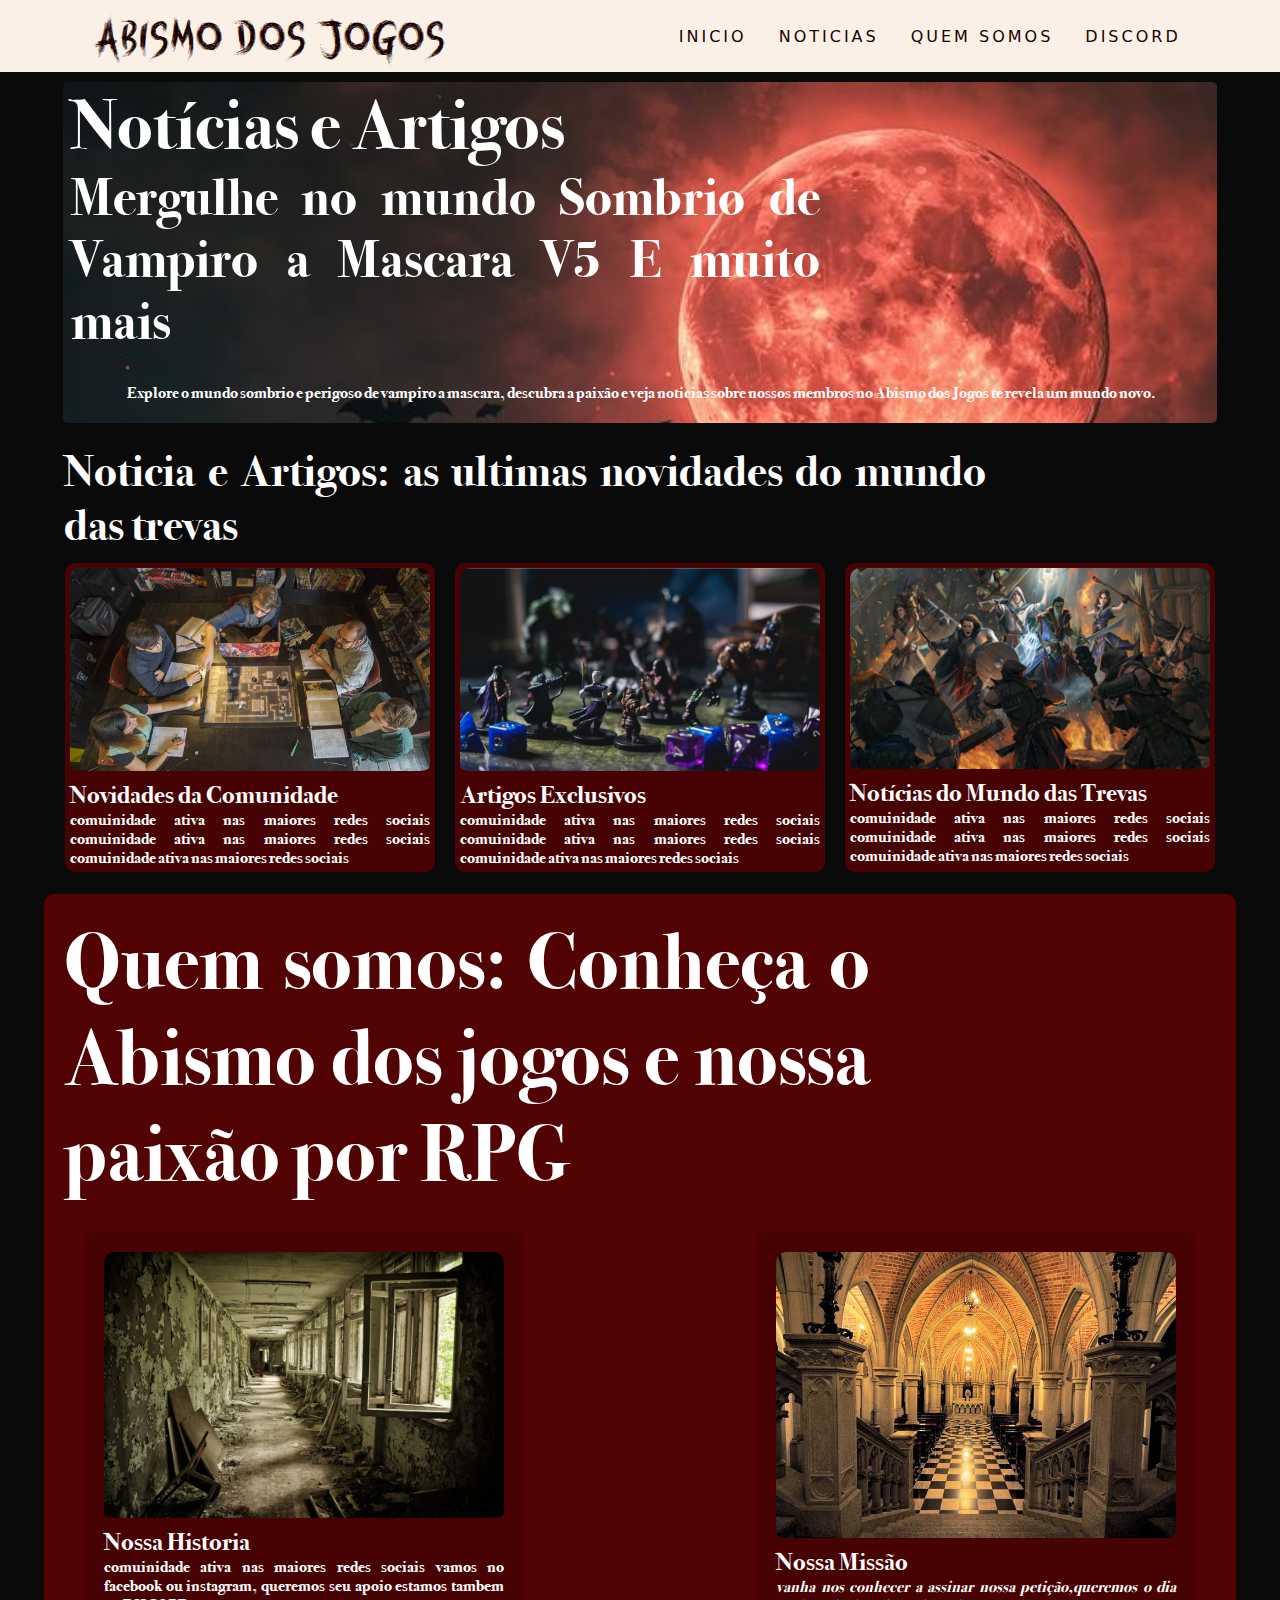
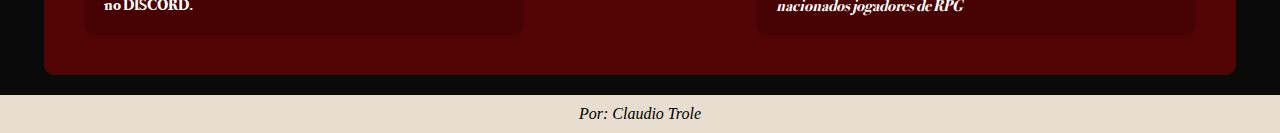
==== index.html @ c4156266 "Update index.html" ====
<!DOCTYPE html>
<html lang="tp-br">
<head>
    <meta charset="UTF-8">
    <meta name="viewport" content="width=device-width, initial-scale=1.0">
    <title>Abismo dos jogos</title>
    <link rel="stylesheet" href="css.css">
</head>
<body>
    <header>
        <nav>
            <a class="logo" id="abismo" href="">Abismo dos Jogos</a>
                
            <div class="mobile-menu"  >
                <div class="line1"></div>
                <div class="line2"></div>
                <div class="line3"></div>
            </div>

            <ul class="nav-list">
                <li>
                    <a href="index.html">INICIO</a>
                </li>
                <li>
                    <a href="https://br.pinterest.com/pin/109916047149029076/">NOTICIAS</a>
                </li>
                <li>
                    <a href="https://www.instagram.com/abismodosjogos?igsh=MWhkdmRxeGpqNG8xMw%3D%3D">QUEM SOMOS</a>
                </li>
                <li>
                    <a href="https://discord.gg/J49enPf3">DISCORD</a>
                </li>
            </ul>
        </nav>
    </header>
    <!--------------------------Fim da navegação--------------------------------------------->


    <section class="section" id="principal">
        <div class="title1">
        <h1 >Notícias e Artigos</h1>
        <h2 >Mergulhe no mundo Sombrio de Vampiro a Mascara V5 E muito mais</h2>
    </div>
        <div class="container1" id="resumo">
            <p>Explore o mundo sombrio e perigoso de vampiro a mascara, descubra a paixão e veja noticias sobre nossos membros
                no Abismo dos Jogos te revela um mundo novo.</p>
        </div>
    </section>

<!--------------------------inicio da section2--------------------------------------------->

    <section class="section">
        <div class="title2">
            <h2>Noticia e Artigos: as ultimas novidades do mundo das trevas
            </h2>
          </div>
        <div class="container">
            <div class="box">
                <img src="imagens/rpgcomuna.jpg" alt="">
                
                <h4>Novidades da Comunidade</h4>
                    <p>
                        comuinidade ativa nas maiores redes sociais
                        comuinidade ativa nas maiores redes sociais
                        comuinidade ativa nas maiores redes sociais
                    </p>
            </div>
            <div class="box">
                <img src="imagens/artigos.jpg" alt="">
                <h4>Artigos Exclusivos</h4>
                <p>
                    comuinidade ativa nas maiores redes sociais
                    comuinidade ativa nas maiores redes sociais
                    comuinidade ativa nas maiores redes sociais
                </p>
            </div>
            <div class="box">
                <img src="imagens/noticia.jpg" alt="">
                <h4>Notícias do Mundo das Trevas</h4>
                <p> 
                    comuinidade ativa nas maiores redes sociais
                    comuinidade ativa nas maiores redes sociais
                    comuinidade ativa nas maiores redes sociais
                </p>
            </div>
        </div>
    </section>
<!--------------------------inicio da section3--------------------------------------------->
<section class="section1">
    <div class="title">
    <h1 >Quem somos: Conheça o Abismo dos jogos  e nossa paixão por RPG
    </h1>
</div>
    
    <div class="container2">
        
        <div class="box1">
            <img src="imagens/chernobyl-1024x683.jpg" alt="">
            <h4>Nossa Historia</h4>
            <p> 
                comuinidade ativa nas maiores redes sociais
                vamos no facebook ou instagram, queremos seu apoio
                estamos tambem no DISCORD.
            </p>
        </div>
        <div class="box1">
            <img src="imagens/igreja.jpg" alt="">
            <h4>Nossa Missão</h4>
            <p> <i>
                vanha nos conhecer a assinar nossa petição,queremos o dia nacionados jogadores de RPG
            </i></p>
        </div>
    </div>
</section>
<footer style="text-align: center; padding: 10px; margin-top: 20px; background: rgba(255, 245, 230, 0.9); color: black;">
    <i>Por: Claudio Trole</i>
</footer>



<main></main>

<script src="navba.js" ></script>
</body>
</html>
---- css.css ----
* {
    padding: 0;
    margin: 0;
}
body {
    background-color: #0a0a0a;
}

@font-face {
    font-family:'terror' ;
    src: url('terror/Nightcore\ Demo.ttf') format('opentype');
    font-weight: normal;
    font-style: normal;
}
#abismo {
    font-family: 'terror';
    font-size: 40px;
}

a {
    color: #1a0000;
    text-decoration: none;
    transition: 0.3s;
}

a:hover {
    opacity: 0.7;
}

.logo {
    font-size: 24px;
    text-transform: uppercase;
    letter-spacing: 4px;
}

nav {

display: flex;
justify-content: space-around;
align-items: center;
font-family: system-ui, -apple-system, 
Helvetica, sans-serif;
background: linen;
height: 8vh;

}

main {
    background-color: #23232e;
    /*background: url('imagens/fundo3.jpg') no-repeat center center;
    background-size: cover;
    height: 92vh;*/
    
}

.nav-list {
    list-style: none;
    display: flex;
}
.nav-list li {
    letter-spacing: 3px;
    margin-left: 32px;
}
.mobile-menu {
    display: none;
    cursor: pointer;
}

.mobile-menu div {
    width: 32px;
    height: 2px;
    background: #160000;
    margin: 8px;
    transition: 0.3s;
}


@media (max-width: 999px) {

    body {
        overflow-x: hidden;
    }
    .nav-list {
        position: absolute;
        top: 8vh;
        right: 0;
        width: 50vw;
        height: 92vh;
        background: linen;
        flex-direction: column;
        align-items: center;
        justify-content: space-around;
        transform: translateX(100%);
        transition: transform 0.3s ease-in;
    }
    .nav-list li {
        margin-left: 0;
        opacity: 1;
    }
    .mobile-menu {
        display: block;
    }

    .nav-list.active {
        transform: translateX(0);
    }

    .mobile-menu.active .line1 {
        transform:rotate(-45deg) translate(-8px, 8px);
    }

    .mobile-menu.active .line2 {
        opacity: 0;
    }
    .mobile-menu.active .line3 {
        transform:rotate(+45deg) translate(-5px, -7px);
    }



    @keyframes navlinkFade {
        from{
            opacity: 0;
            transform: translateX(50px);
        } to{
            opacity: 1;
            transform: translateX(0);
        }
    }



}


/*********Outro Css**************/


@font-face {
    font-family: 'dragon';
    src: url('dragon/DRAGON\ HUNTER.otf') format('opentype');
    font-weight: normal;
    font-style: normal;
}


@font-face {
    font-family:'terror' ;
    src: url('terror/Nightcore\ Demo.ttf') format('opentype');
    font-weight: normal;
    font-style: normal;
}

@font-face {
    font-family: 'titulo';
    src: url('terror/fontes/titulo.ttf')format('opentype');
    font-weight: normal;
    font-style: normal;
}

#ABISS {
    font-family: 'dragon';
    color: rgb(53, 1, 1);
    
}





#drop:hover .menu {
    display: block;
}




img {
    width: 100%;
    border-radius: 10px;
    padding-bottom: 5px;
}
/*

header {
    text-align: center;
    padding: 20px;
    background-color: rgba(255, 245, 230, 0.9);
    border-radius: 5px;
    margin-bottom: 20px;

    .menusmarth {
        display: none;
    }
}



nav ul {
    list-style: none;
    padding: 0;
}
nav ul li {
    display: inline;
    margin: 0 10px;
}
a {
    color: rgb(71, 3, 3);
    text-decoration: none;
    font-size: 18px;
    padding: 5px 10px;
}
a:hover {
    color: linen;
    background: rgb(71, 3, 3);
    transition: 0.3s;
}*/

.section {
    
    width: 90%;
    max-width: 1200px;
    margin: 20px auto;
    padding: 1px;
    /*background-color: rgba(90, 2, 2, 0.9);*/
    border-radius: 10px;
    text-align: center;
}


.section1 {
   
    width: 90%;
    max-width: 1200px;
    margin: 20px auto;
    padding: 20px;
    background-color: rgba(90, 2, 2, 0.9);
    border-radius: 10px;
    text-align: center;
}

#resumo {
    font-size: 15px;
    text-align: justify;
   
    margin-left: 1px;
    color: rgb(255, 255, 255);
}

#principal{
    margin: 10px auto;
   /*border: 1px solid red;*/

    background-image: url('imagens/lua.jpg');
    background-repeat: no-repeat;
    background-size: cover;
    border-radius: 5px;
   /* border: 1px solid blue;
    background-color: rgb(0, 4, 26);*/
}





.container1 {
    
    display: flex;
    flex-wrap: wrap;
    justify-content: space-around;
    gap: 20px;
    padding: 20px;
}




.container {
   
    display: flex;
    flex-wrap: wrap;
    justify-content: space-around;
    gap: 20px;
    padding: 1px;
}

.container2 {
    
    display: flex;
    flex-wrap: wrap;
    justify-content: space-between;
    gap: 20px;
    padding: 20px;
    
}





.box {
    
    flex: 1;
    min-width: 280px;
    max-width: 400px;
    padding: 5px;
    background-color: rgb(71, 3, 3);
    border-radius: 10px;
    font-family: 'titulo';
    text-align: justify;
}

p {
    font-family: 'titulo';
    font-size: 16px;
    text-align: justify;
    color: #fff;
}

.box1 {
    
    flex: 1;
    min-width: 280px;
    max-width: 400px;
    padding: 20px;
    background-color: rgb(71, 3, 3);
    border-radius: 10px;
    font-family: 'titulo';
    text-align: justify;
   
}



.title1  {
    margin-left: 7px;
    font-size: 35px;
    margin-bottom: 10px;
    text-align: justify;
    font-family: 'titulo';
    width: 65%;
    color: #fff;
    
}
.title2  {
    
    font-size: 30px;
    margin-bottom: 10px;
    text-align: justify;
    font-family: 'titulo';
    width: 80%;
    color: #fff;
}
.title {
    
    font-size: 40px;
    margin-bottom: 10px;
    text-align: justify;
    font-family: 'titulo';
    width: 70%;
    color: #fff;
}
h4 {
    color: #fff;
    font-size: 25px;
}

@media (max-width: 768px) {
    .container {
        flex-direction: column;
        align-items: center;
        width: 100%;
    }

.title1  {
    flex-direction: column;
    align-items: center;
    width: 100%;
    text-align: center;
}
.title2  
    
    {
        flex-direction: column;
        align-items: center;
        width: 100%;
        text-align: center;
    }
    

.title {
        flex-direction: column;
        align-items: center;
        width: 100%;
        text-align: center;
    }

    .section {
        flex-direction: column;
        align-items: center;
        width: 100%;
    }

    .box {
    
        flex: 1;
        min-width: 280px;
        max-width: 400px;
        padding: 5px;
        background-color: rgb(71, 3, 3);
        border-radius: 10px;
        font-family: 'titulo';
        text-align: justify;
        width: 100%;
    }




    

}
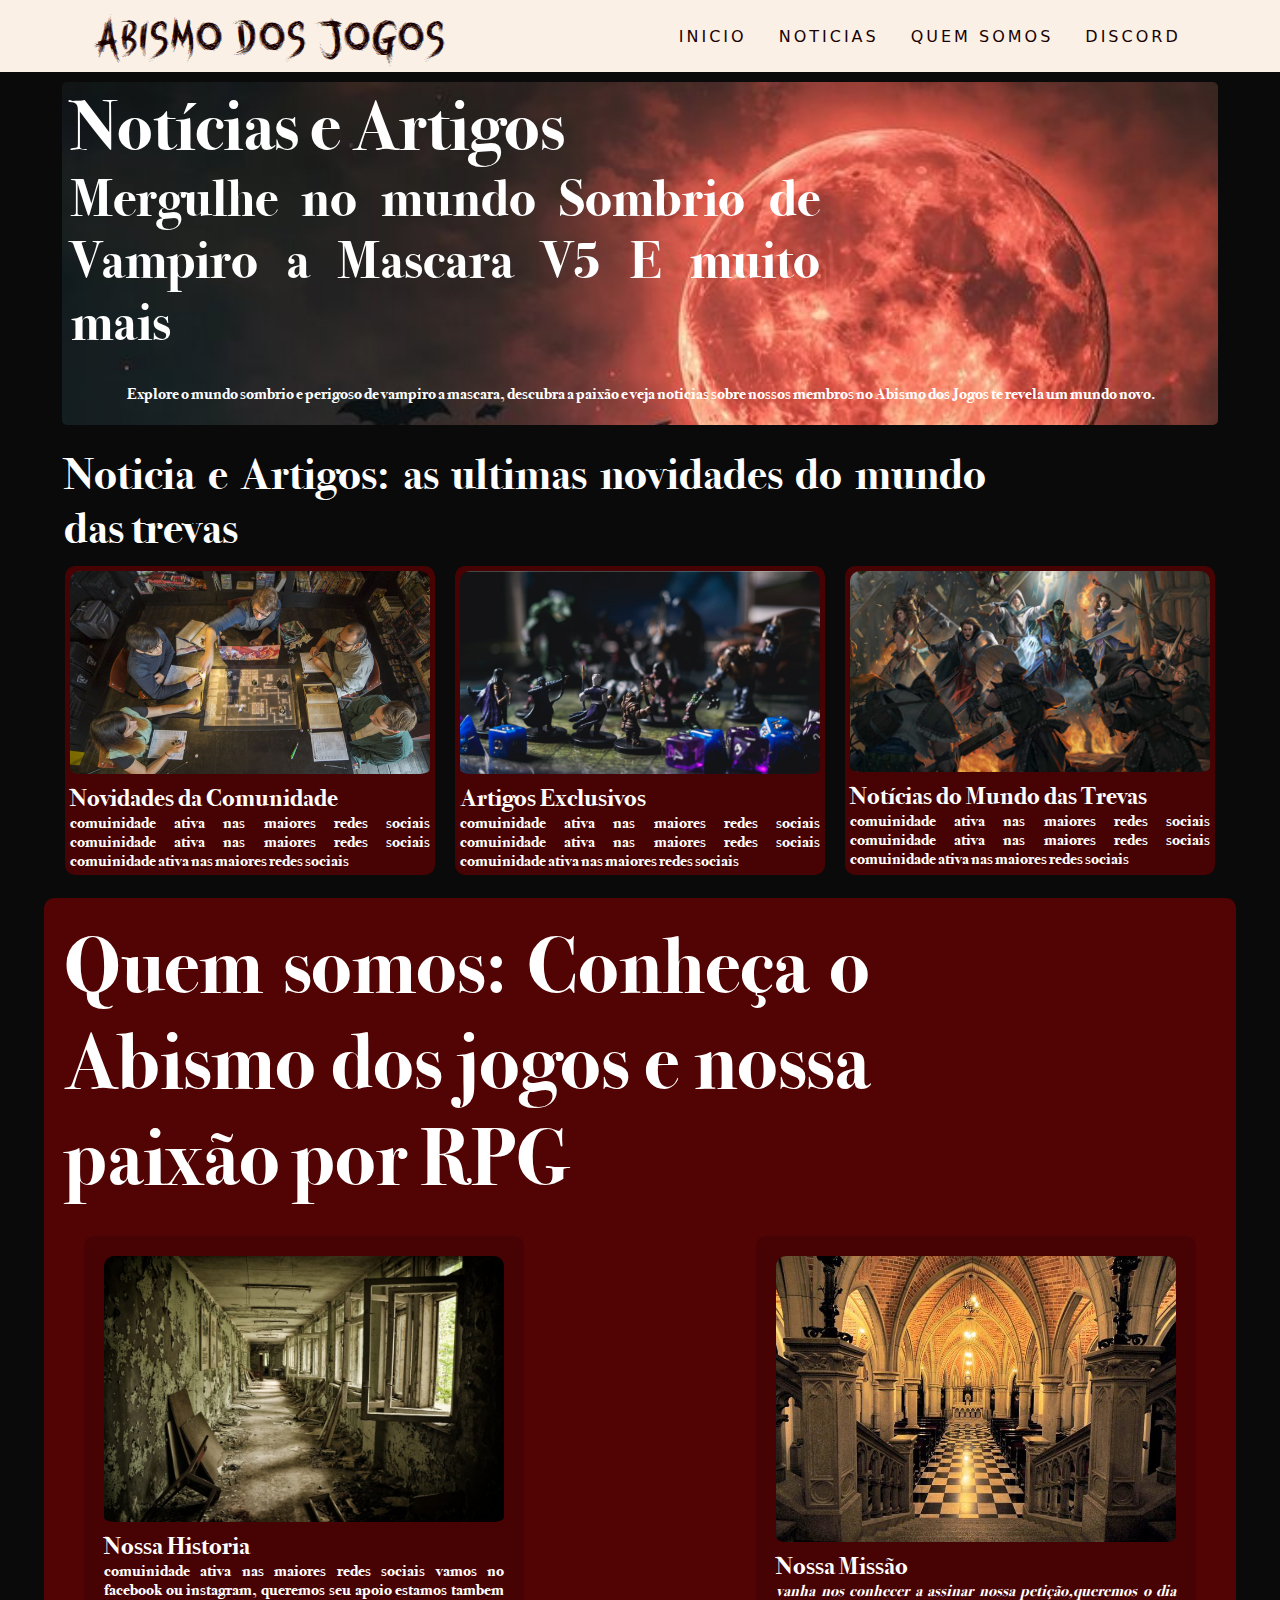
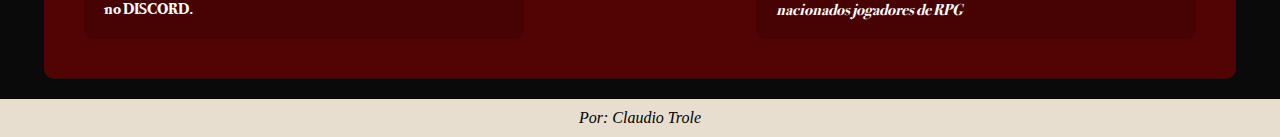
==== commit 2e9933bd: "Update index.html" ====
--- a/index.html
+++ b/index.html
@@ -19,16 +19,16 @@
 
             <ul class="nav-list">
                 <li>
-                    <a href="index.html">INICIO</a>
+                    <a href="index.html" >INICIO</a>
                 </li>
                 <li>
-                    <a href="https://br.pinterest.com/pin/109916047149029076/">NOTICIAS</a>
+                    <a href="https://br.pinterest.com/pin/109916047149029076/"  target="_blank">NOTICIAS</a>
                 </li>
                 <li>
-                    <a href="https://www.instagram.com/abismodosjogos?igsh=MWhkdmRxeGpqNG8xMw%3D%3D">QUEM SOMOS</a>
+                    <a href="https://www.instagram.com/abismodosjogos?igsh=MWhkdmRxeGpqNG8xMw%3D%3D"  target="_blank">QUEM SOMOS</a>
                 </li>
                 <li>
-                    <a href="https://discord.gg/J49enPf3">DISCORD</a>
+                    <a href="https://discord.gg/J49enPf3"  target="_blank">DISCORD</a>
                 </li>
             </ul>
         </nav>
--- a/css.css
+++ b/css.css
@@ -1,9 +1,11 @@
 * {
     padding: 0;
     margin: 0;
+   
 }
 body {
     background-color: #0a0a0a;
+   
 }
 
 @font-face {
@@ -73,10 +75,14 @@
     margin: 8px;
     transition: 0.3s;
 }
-
-
-@media (max-width: 999px) {
-
+/*************************************Midia ajuda**********************************/
+
+@media (max-width: 780px) {
+
+   ul li a .nav-list{
+        overflow-x: hidden;
+        
+    }
     body {
         overflow-x: hidden;
     }
@@ -92,17 +98,21 @@
         justify-content: space-around;
         transform: translateX(100%);
         transition: transform 0.3s ease-in;
+        
     }
     .nav-list li {
         margin-left: 0;
         opacity: 1;
+        
     }
     .mobile-menu {
         display: block;
+        
     }
 
     .nav-list.active {
         transform: translateX(0);
+        
     }
 
     .mobile-menu.active .line1 {
@@ -221,7 +231,7 @@
     width: 90%;
     max-width: 1200px;
     margin: 20px auto;
-    padding: 1px;
+    padding: 2px;
     /*background-color: rgba(90, 2, 2, 0.9);*/
     border-radius: 10px;
     text-align: center;
@@ -365,29 +375,79 @@
     font-size: 25px;
 }
 
+/********************************Minha***Midia*********************************************/
+
 @media (max-width: 768px) {
+    body {
+        overflow-x: hidden;
+    }
+    #principal{
+        margin: 10px auto;
+       /*border: 1px solid red;*/
+    width: 93%;
+        background-image: url('imagens/lua.jpg');
+        background-repeat: no-repeat;
+        background-size: cover;
+        border-radius: 5px;
+       /* border: 1px solid blue;
+        background-color: rgb(0, 4, 26);*/
+    }
     .container {
         flex-direction: column;
         align-items: center;
         width: 100%;
     }
+    h1, h2 {
+        font-size: 35px;
+    }
+    h4 {
+        color: #fff;
+        font-size: 25px;
+        text-align: center;
+    }
+    p {
+        color: #fff;
+        text-align: center;
+    }
+
+    img {
+        width: 100%;
+        border-radius: 10px;
+        padding-bottom: 1px;
+    }
+    #abismo {
+        font-family: 'terror';
+        font-size: 25px;
+    }
+
+    .section {
+    
+        width: 80%;
+        max-width: 500px;
+        margin: 2px auto;
+        padding: 2px;
+        /*background-color: rgba(90, 2, 2, 0.9);*/
+        border-radius: 10px;
+        text-align: center;
+    }
 
 .title1  {
+    margin: auto;
     flex-direction: column;
     align-items: center;
-    width: 100%;
+    width: 95%;
     text-align: center;
 }
 .title2  
     
     {
+        margin: auto;
         flex-direction: column;
         align-items: center;
-        width: 100%;
-        text-align: center;
-    }
-    
-
+        width: 90%;
+        text-align: center;
+        
+    }
 .title {
         flex-direction: column;
         align-items: center;
@@ -395,17 +455,30 @@
         text-align: center;
     }
 
+    
+
+
     .section {
         flex-direction: column;
         align-items: center;
         width: 100%;
     }
+    .section1 {
+   
+        width: 90%;
+        max-width: 600px;
+        margin: 20px auto;
+        padding: 10px;
+        background-color: rgba(90, 2, 2, 0.9);
+        border-radius: 10px;
+        text-align: center;
+    }
 
     .box {
     
         flex: 1;
         min-width: 280px;
-        max-width: 400px;
+        max-width: 355px;
         padding: 5px;
         background-color: rgb(71, 3, 3);
         border-radius: 10px;
@@ -415,8 +488,8 @@
     }
 
 
-
-
-    
-
-}
+   
+
+    
+
+}
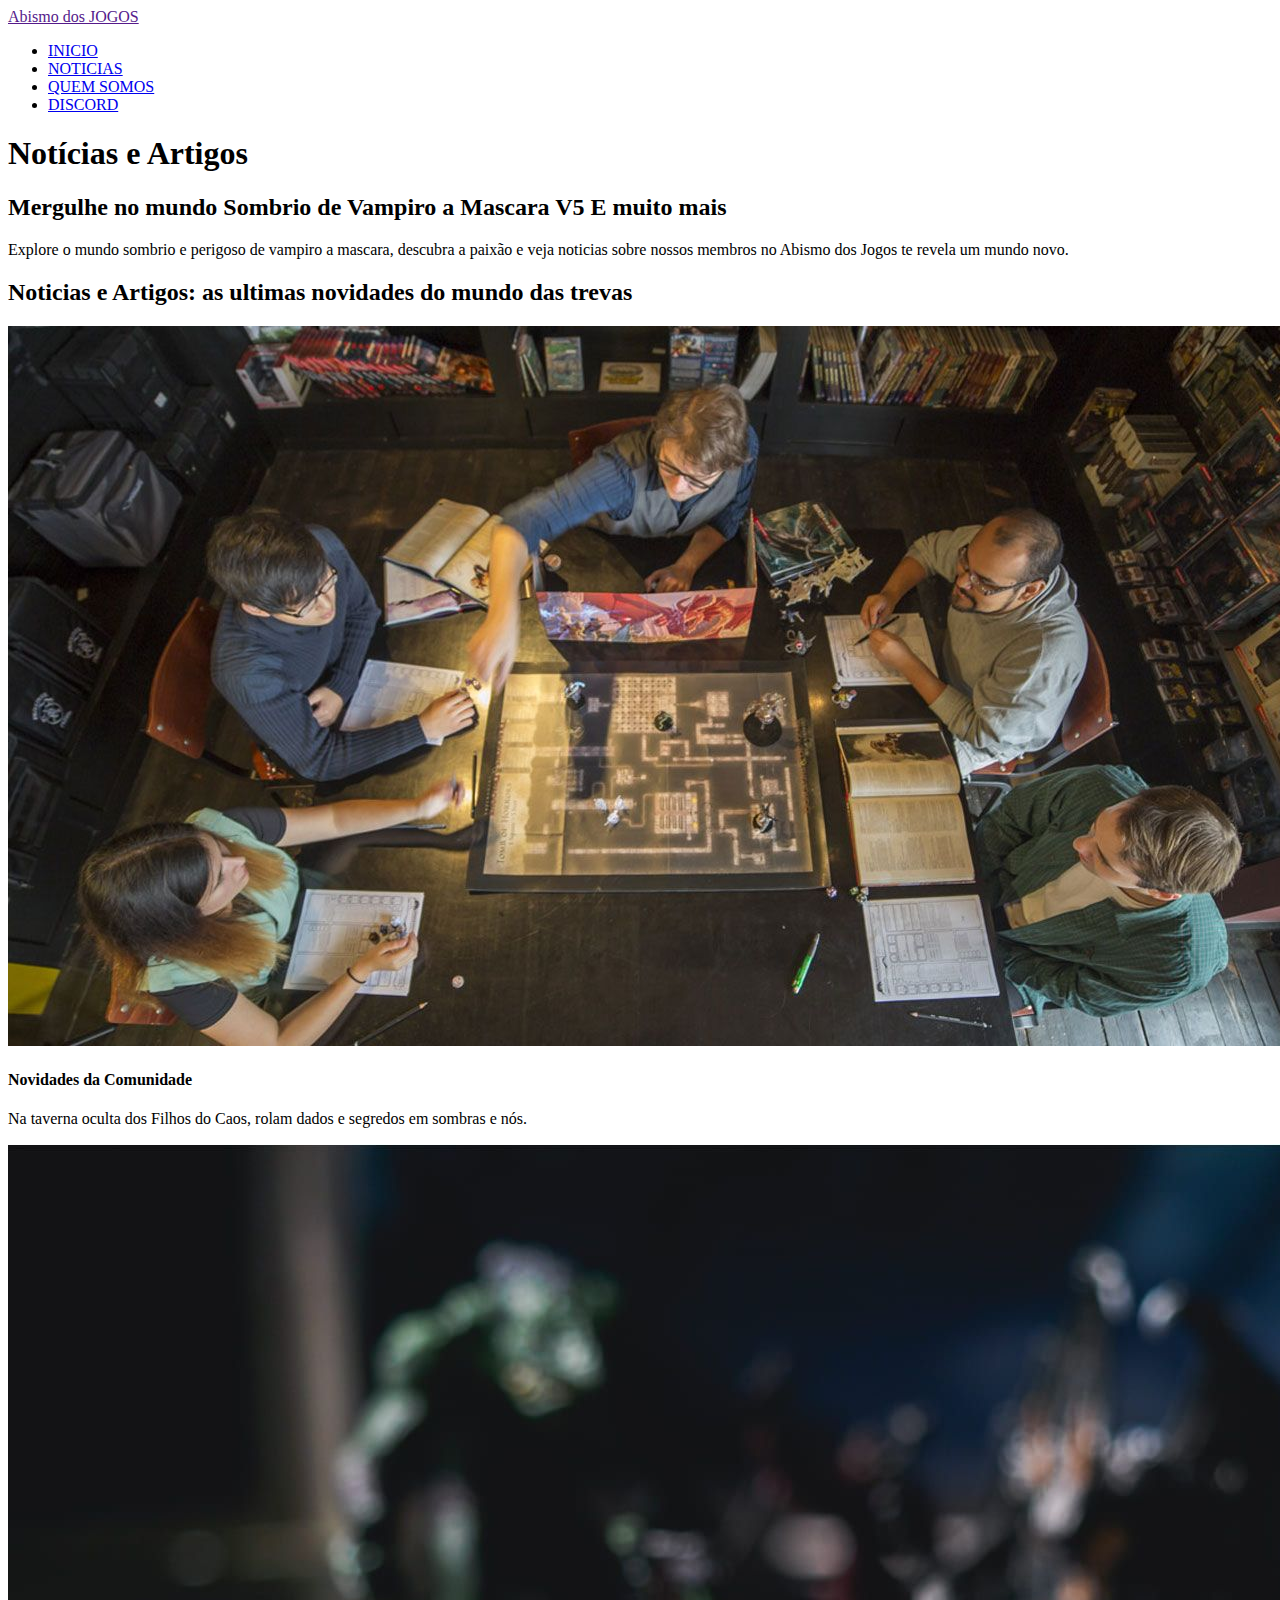
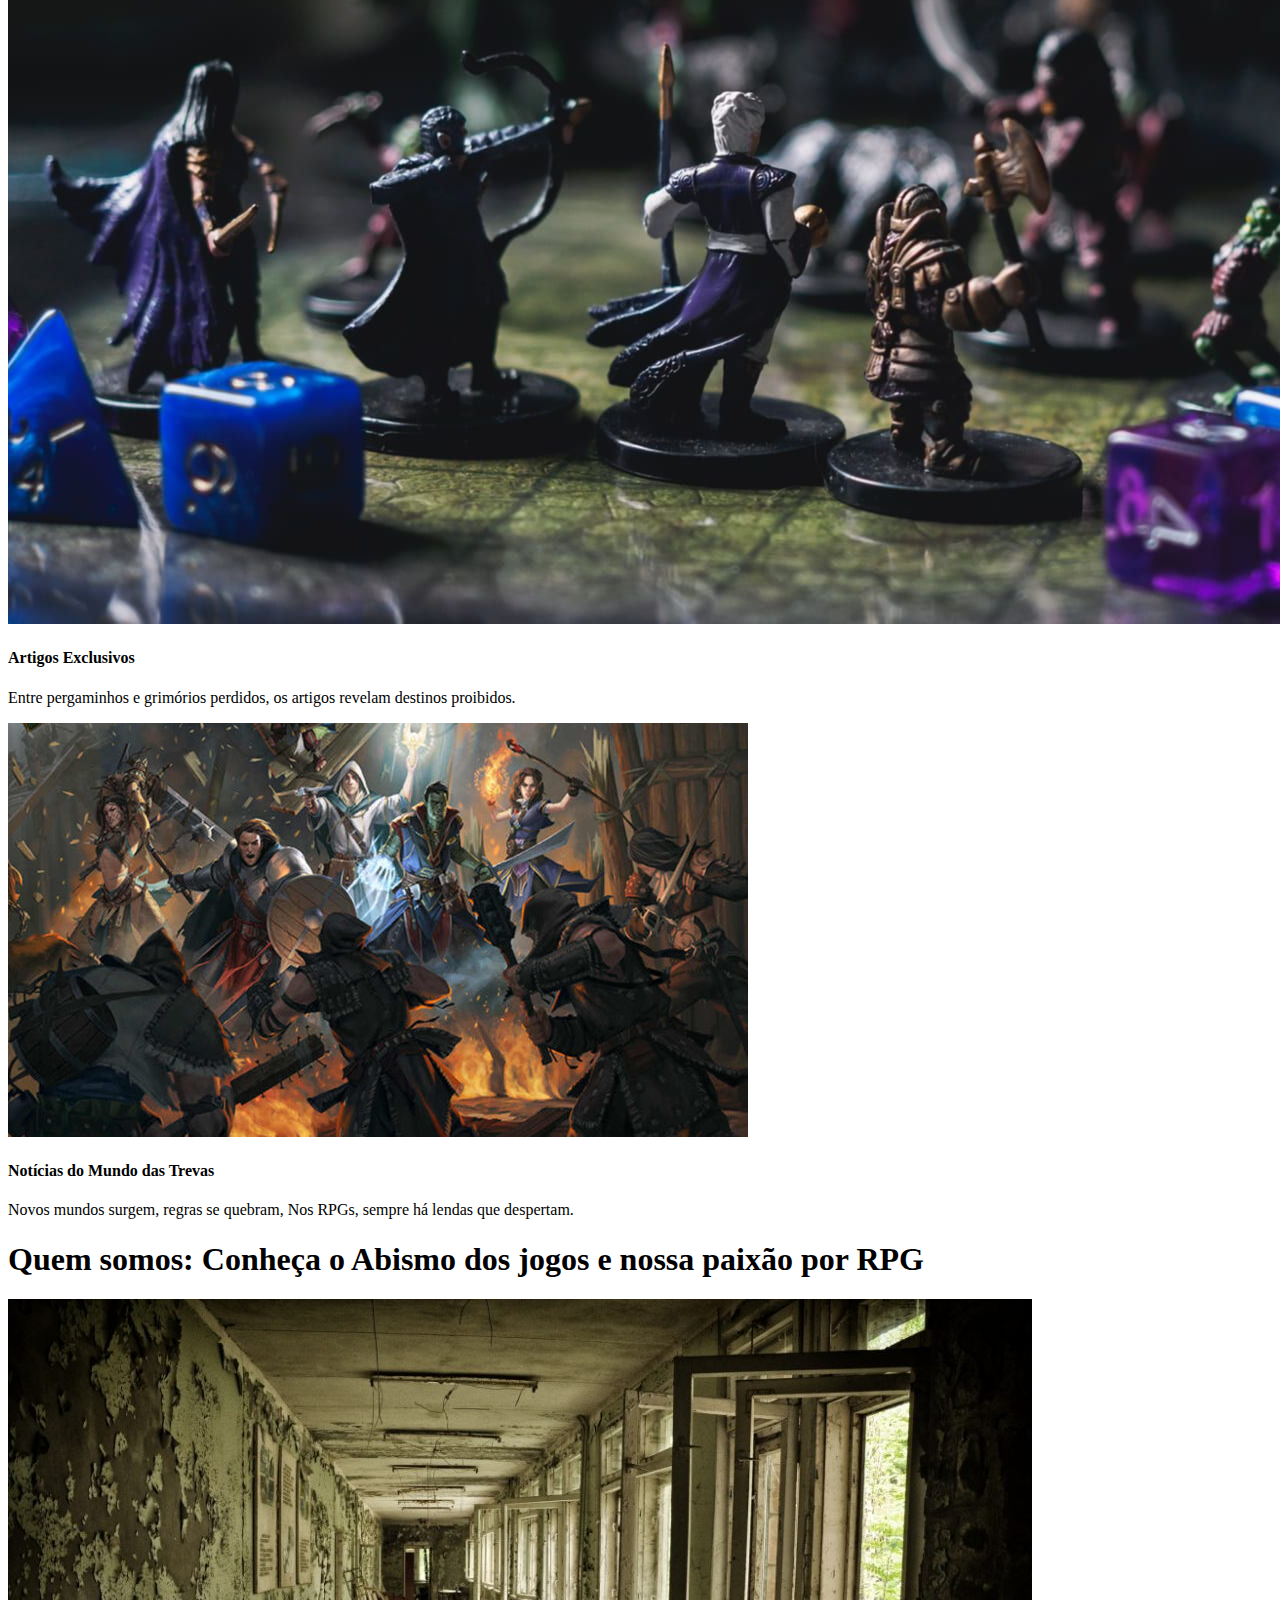
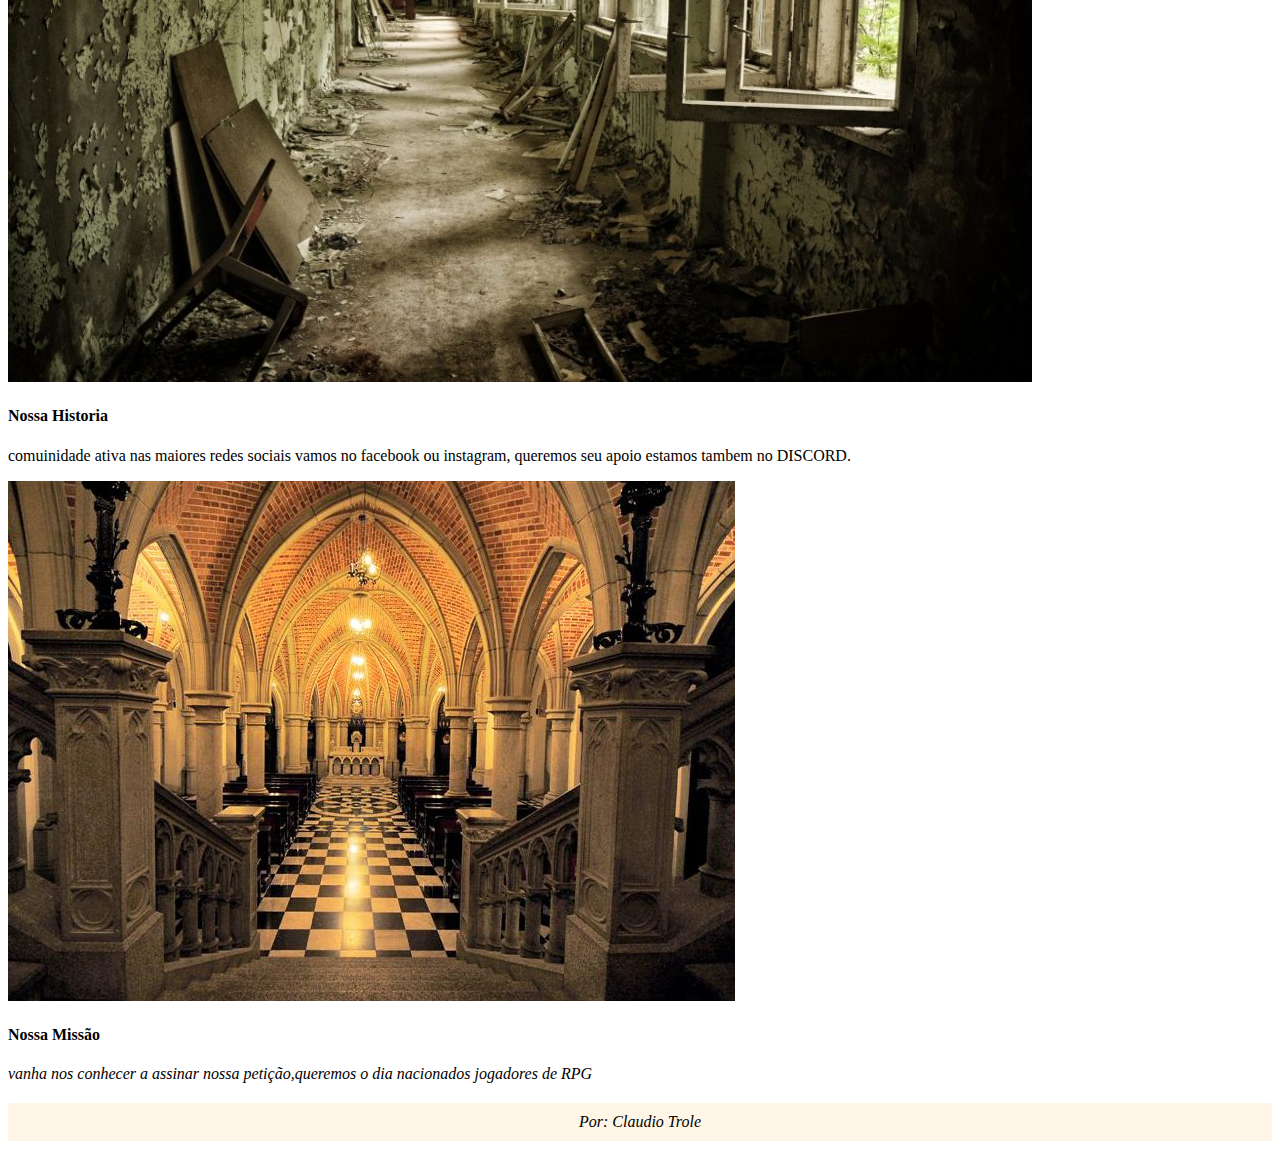
==== commit a05594e0: "Update index.html" ====
--- a/index.html
+++ b/index.html
@@ -1,28 +1,30 @@
+
 <!DOCTYPE html>
 <html lang="tp-br">
 <head>
     <meta charset="UTF-8">
     <meta name="viewport" content="width=device-width, initial-scale=1.0">
     <title>Abismo dos jogos</title>
-    <link rel="stylesheet" href="css.css">
+    <link rel="stylesheet" href="novo.css">
 </head>
 <body>
+    
     <header>
         <nav>
-            <a class="logo" id="abismo" href="">Abismo dos Jogos</a>
+            <a class="logo" id="abismo" href="">Abismo dos JOGOS</a>
                 
-            <div class="mobile-menu"  >
+            <div class="mobile-menu">
                 <div class="line1"></div>
                 <div class="line2"></div>
                 <div class="line3"></div>
             </div>
 
-            <ul class="nav-list">
+            <ul class="nav-list menuzin">
                 <li>
-                    <a href="index.html" >INICIO</a>
+                    <a href="index.html"  target="_blank">INICIO</a>
                 </li>
                 <li>
-                    <a href="https://br.pinterest.com/pin/109916047149029076/"  target="_blank">NOTICIAS</a>
+                    <a href="https://br.pinterest.com/pin/109916047149029076/" target="_blank">NOTICIAS</a>
                 </li>
                 <li>
                     <a href="https://www.instagram.com/abismodosjogos?igsh=MWhkdmRxeGpqNG8xMw%3D%3D"  target="_blank">QUEM SOMOS</a>
@@ -51,7 +53,7 @@
 
     <section class="section">
         <div class="title2">
-            <h2>Noticia e Artigos: as ultimas novidades do mundo das trevas
+            <h2>Noticias e Artigos: as ultimas novidades do mundo das trevas
             </h2>
           </div>
         <div class="container">
@@ -60,27 +62,24 @@
                 
                 <h4>Novidades da Comunidade</h4>
                     <p>
-                        comuinidade ativa nas maiores redes sociais
-                        comuinidade ativa nas maiores redes sociais
-                        comuinidade ativa nas maiores redes sociais
+                        Na taverna oculta dos Filhos do Caos,
+rolam dados e segredos em sombras e nós.
                     </p>
             </div>
             <div class="box">
                 <img src="imagens/artigos.jpg" alt="">
                 <h4>Artigos Exclusivos</h4>
                 <p>
-                    comuinidade ativa nas maiores redes sociais
-                    comuinidade ativa nas maiores redes sociais
-                    comuinidade ativa nas maiores redes sociais
+                    Entre pergaminhos e grimórios perdidos,
+os artigos revelam destinos proibidos.
                 </p>
             </div>
             <div class="box">
                 <img src="imagens/noticia.jpg" alt="">
                 <h4>Notícias do Mundo das Trevas</h4>
                 <p> 
-                    comuinidade ativa nas maiores redes sociais
-                    comuinidade ativa nas maiores redes sociais
-                    comuinidade ativa nas maiores redes sociais
+                    Novos mundos surgem, regras se quebram,
+                   Nos RPGs, sempre há lendas que despertam.
                 </p>
             </div>
         </div>
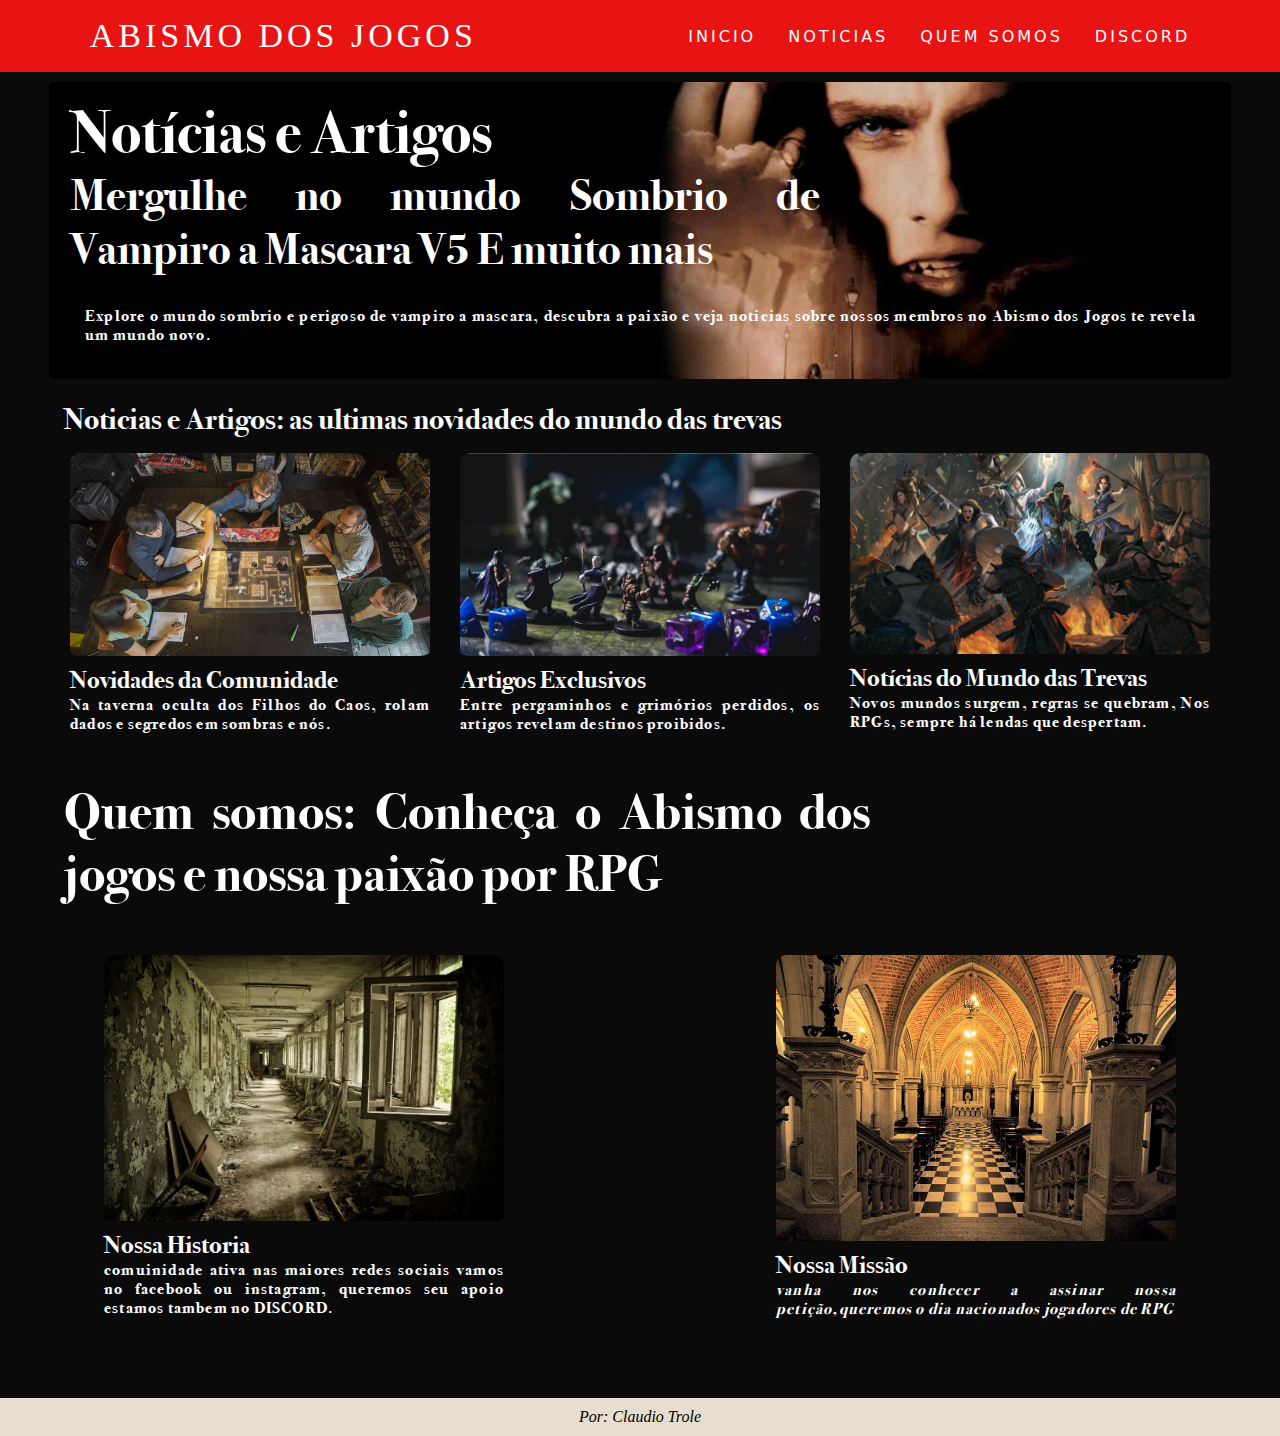
==== commit f0d6463f: "Update index.html" ====
--- a/index.html
+++ b/index.html
@@ -1,11 +1,11 @@
 
 <!DOCTYPE html>
-<html lang="tp-br">
+<html lang="pt-br">
 <head>
     <meta charset="UTF-8">
     <meta name="viewport" content="width=device-width, initial-scale=1.0">
     <title>Abismo dos jogos</title>
-    <link rel="stylesheet" href="novo.css">
+    <link rel="stylesheet" href="css.css">
 </head>
 <body>
     
--- a/css.css
+++ b/css.css
@@ -0,0 +1,526 @@
+
+* {
+    padding: 0;
+    margin: 0;
+   
+}
+body {
+    background-color: #0a0a0a;
+   
+}
+
+header {
+    position: sticky;
+    top: 0;
+}
+
+@font-face {
+    font-family: 'abismo';
+    src: url('terror/seven_swordsmen_bb/SEVESBRG.TTF') format('opentype');
+    font-weight: normal;
+    font-style: normal;
+}
+
+
+@font-face {
+    font-family:'terror' ;
+    src: url('terror/Nightcore\ Demo.ttf') format('opentype');
+    font-weight: normal;
+    font-style: normal;
+}
+#abismo {
+    font-family: 'abismo' ;
+    font-size: 34px;
+    color: #fff;
+}
+
+a {
+    color: #ffffff;
+    text-decoration: none;
+    transition: 0.3s;
+}
+
+a:hover {
+    opacity: 0.7;
+}
+
+.logo {
+    font-size: 24px;
+    text-transform: uppercase;
+    letter-spacing: 4px;
+}
+
+header {
+    display: block;
+}
+
+nav {
+
+display: flex;
+justify-content: space-around;
+align-items: center;
+font-family: system-ui, -apple-system, 
+Helvetica, sans-serif;
+background: #e81313;
+height: 8vh;
+
+
+}
+
+main {
+    background-color: #23232e;
+    /*background: url('imagens/fundo3.jpg') no-repeat center center;
+    background-size: cover;
+    height: 92vh;*/
+    
+}
+
+.nav-list {
+    list-style: none;
+    display: flex;
+}
+.nav-list li {
+    letter-spacing: 3px;
+    margin-left: 32px;
+}
+.mobile-menu {
+    display: none;
+    cursor: pointer;
+}
+
+.mobile-menu div {
+    width: 32px;
+    height: 2px;
+    background: #160000;
+    margin: 8px;
+    transition: 0.3s;
+}
+/*************************************Midia ajuda**********************************/
+
+@media (max-width: 780px) {
+
+  
+
+
+    body {
+        overflow-x: hidden;
+    }
+
+
+
+   .nav-list {
+        position: absolute;
+        top: 8vh;
+        right: 0;
+        width: 50vw;
+        height: 92vh;
+        background: #e81313;
+        flex-direction: column;
+        align-items: center;
+        justify-content: space-around;
+        transform: translateX(100%);
+        transition: transform 0.3s ease-in;        
+    }
+    .nav-list li {
+        margin-left: 0;
+        opacity: 1;
+        
+    } 
+    .mobile-menu {
+        display: block;
+        
+    }
+
+    .nav-list.active {
+        transform: translateX(0);
+        
+    }
+
+    .mobile-menu.active .line1 {
+        transform:rotate(-45deg) translate(-8px, 8px);
+    }
+
+    .mobile-menu.active .line2 {
+        opacity: 0;
+    }
+    .mobile-menu.active .line3 {
+        transform:rotate(+45deg) translate(-5px, -7px);
+    }
+
+
+
+    @keyframes navlinkFade {
+        from{
+            opacity: 0;
+            transform: translateX(50px);
+        } to{
+            opacity: 1;
+            transform: translateX(0);
+        }
+    }
+
+
+
+}
+
+
+/***********************************Outro Css******************/
+
+
+@font-face {
+    font-family: 'abismo';
+    src: url('terror/SHERWOOD.TTF') format('opentype');
+    font-weight: normal;
+    font-style: normal;
+}
+
+@font-face {
+    font-family: 'dragon';
+    src: url('dragon/DRAGON\ HUNTER.otf') format('opentype');
+    font-weight: normal;
+    font-style: normal;
+}
+
+
+@font-face {
+    font-family:'terror' ;
+    src: url('terror/Nightcore\ Demo.ttf') format('opentype');
+    font-weight: normal;
+    font-style: normal;
+}
+
+@font-face {
+    font-family: 'titulo';
+    src: url('terror/fontes/titulo.ttf')format('opentype');
+    font-weight: normal;
+    font-style: normal;
+}
+
+#ABISS {
+    font-family: 'dragon';
+    color: rgb(53, 1, 1);
+    
+}
+
+
+
+
+
+#drop:hover .menu {
+    display: block;
+}
+
+
+
+
+img {
+    width: 100%;
+    border-radius: 10px;
+    padding-bottom: 5px;
+}
+/*
+
+header {
+    text-align: center;
+    padding: 20px;
+    background-color: rgba(255, 245, 230, 0.9);
+    border-radius: 5px;
+    margin-bottom: 20px;
+
+    .menusmarth {
+        display: none;
+    }
+}
+
+
+
+nav ul {
+    list-style: none;
+    padding: 0;
+}
+nav ul li {
+    display: inline;
+    margin: 0 10px;
+}
+a {
+    color: rgb(71, 3, 3);
+    text-decoration: none;
+    font-size: 18px;
+    padding: 5px 10px;
+}
+a:hover {
+    color: linen;
+    background: rgb(71, 3, 3);
+    transition: 0.3s;
+}*/
+
+.section {
+    
+    width: 90%;
+    max-width: 1200px;
+    margin: 20px auto;
+    padding: 2px;
+    /*background-color: rgba(90, 2, 2, 0.9);*/
+    border-radius: 10px;
+    text-align: center;
+}
+
+
+.section1 {
+   
+    width: 90%;
+    max-width: 1200px;
+    margin: 20px auto;
+    padding: 20px;
+    background-color: #0a0a0a;
+    border-radius: 10px;
+    text-align: center;
+}
+
+#resumo {
+    font-size: 15px;
+    text-align: justify;
+   
+    margin-left: 1px;
+    color: rgb(255, 255, 255);
+}
+
+#principal{
+    margin: 10px auto;
+   /*border: 1px solid red;*/
+padding: 15px;
+    background-image: url('imagens/lestat.jpg');
+    background-repeat: no-repeat;
+    background-size: cover;
+    border-radius: 5px;
+    background-position: center center;
+   /* border: 1px solid blue;
+    background-color: rgb(0, 4, 26);*/
+}
+
+
+
+
+
+.container1 {
+    
+    display: flex;
+    flex-wrap: wrap;
+    justify-content: space-around;
+    gap: 20px;
+    padding: 20px;
+}
+
+
+
+
+.container {
+   
+    display: flex;
+    flex-wrap: wrap;
+    justify-content: space-around;
+    gap: 20px;
+    padding: 1px;
+}
+
+.container2 {
+    
+    display: flex;
+    flex-wrap: wrap;
+    justify-content: space-between;
+    gap: 20px;
+    padding: 20px;
+    
+}
+
+
+
+
+
+.box {
+    
+    flex: 1;
+    min-width: 280px;
+    max-width: 400px;
+    padding: 5px;
+    background-color: r0a0a0a;
+    border-radius: 10px;
+    font-family: 'titulo';
+    text-align: justify;
+}
+
+p {
+    font-family: 'titulo';
+    font-size: 16px;
+    letter-spacing: 1.2px;
+    text-align: justify;
+    color: #fff;
+}
+
+.box1 {
+    
+    flex: 1;
+    min-width: 280px;
+    max-width: 400px;
+    padding: 20px;
+    /*background-color: rgb(71, 3, 3);*/
+    border-radius: 10px;
+    font-family: 'titulo';
+    text-align: justify;
+   
+}
+
+
+
+.title1  {
+    margin-left: 7px;
+    font-size: 30px;
+    margin-bottom: 10px;
+    text-align: justify;
+    font-family: 'titulo';
+    width: 65%;
+    color: #fff;
+    
+}
+.title2  {
+   
+    font-size: 20px;
+    margin-bottom: 10px;
+    text-align: justify;
+    font-family: 'titulo';
+    width: 80%;
+    color: #fff;
+}
+.title {
+    
+    font-size: 26px;
+    margin-bottom: 10px;
+    text-align: justify;
+    font-family: 'titulo';
+    width: 70%;
+    color: #fff;
+}
+h4 {
+    color: #fff;
+    font-size: 25px;
+}
+
+/********************************Minha***Midia*********************************************/
+
+@media (max-width: 768px) {
+    body {
+        overflow-x: hidden;
+    }
+    #principal{
+        margin: 10px auto;
+       /*border: 1px solid red;*/
+    width: 93%;
+        background-image: url('imagens/lestat.jpg');
+        background-repeat: no-repeat;
+        background-size: cover;
+        border-radius: 5px;
+        background-position: center;
+       /* border: 1px solid blue;
+        background-color: rgb(0, 4, 26);*/
+    }
+    .container {
+        flex-direction: column;
+        align-items: center;
+        width: 100%;
+    }
+    h1, h2 {
+        font-size: 35px;
+    }
+    h4 {
+        color: #fff;
+        font-size: 25px;
+        text-align: center;
+    }
+    p {
+        color: #fff;
+        text-align: center;
+    }
+
+    img {
+        width: 100%;
+        border-radius: 10px;
+        padding-bottom: 1px;
+    }
+    #abismo {
+        font-family: 'abismo';
+        font-size: 22px;
+    }
+
+    .section {
+    
+        width: 80%;
+        max-width: 500px;
+        margin: 2px auto;
+        padding: 2px;
+        /*background-color: rgba(90, 2, 2, 0.9);*/
+        border-radius: 10px;
+        text-align: center;
+    }
+
+.title1  {
+    margin: auto;
+    flex-direction: column;
+    align-items: center;
+    width: 95%;
+    text-align: center;
+}
+.title2  
+    
+    {
+        margin: auto;
+        flex-direction: column;
+        align-items: center;
+        width: 90%;
+        text-align: center;
+        
+    }
+.title {
+        flex-direction: column;
+        align-items: center;
+        width: 100%;
+        text-align: center;
+    }
+
+    
+
+
+    .section {
+        flex-direction: column;
+        align-items: center;
+        width: 100%;
+    }
+    .section1 {
+   
+        width: 90%;
+        max-width: 600px;
+        margin: 20px auto;
+        padding: 10px;
+        /*background-color: rgba(90, 2, 2, 0.9);*/
+        border-radius: 10px;
+        text-align: center;
+    }
+
+    .box {
+    
+        flex: 1;
+        min-width: 280px;
+        max-width: 355px;
+        padding: 5px;
+        background-color: rgb(71, 3, 3);
+        border-radius: 10px;
+        font-family: 'titulo';
+        text-align: justify;
+        width: 100%;
+    }
+
+
+   
+
+    
+
+}
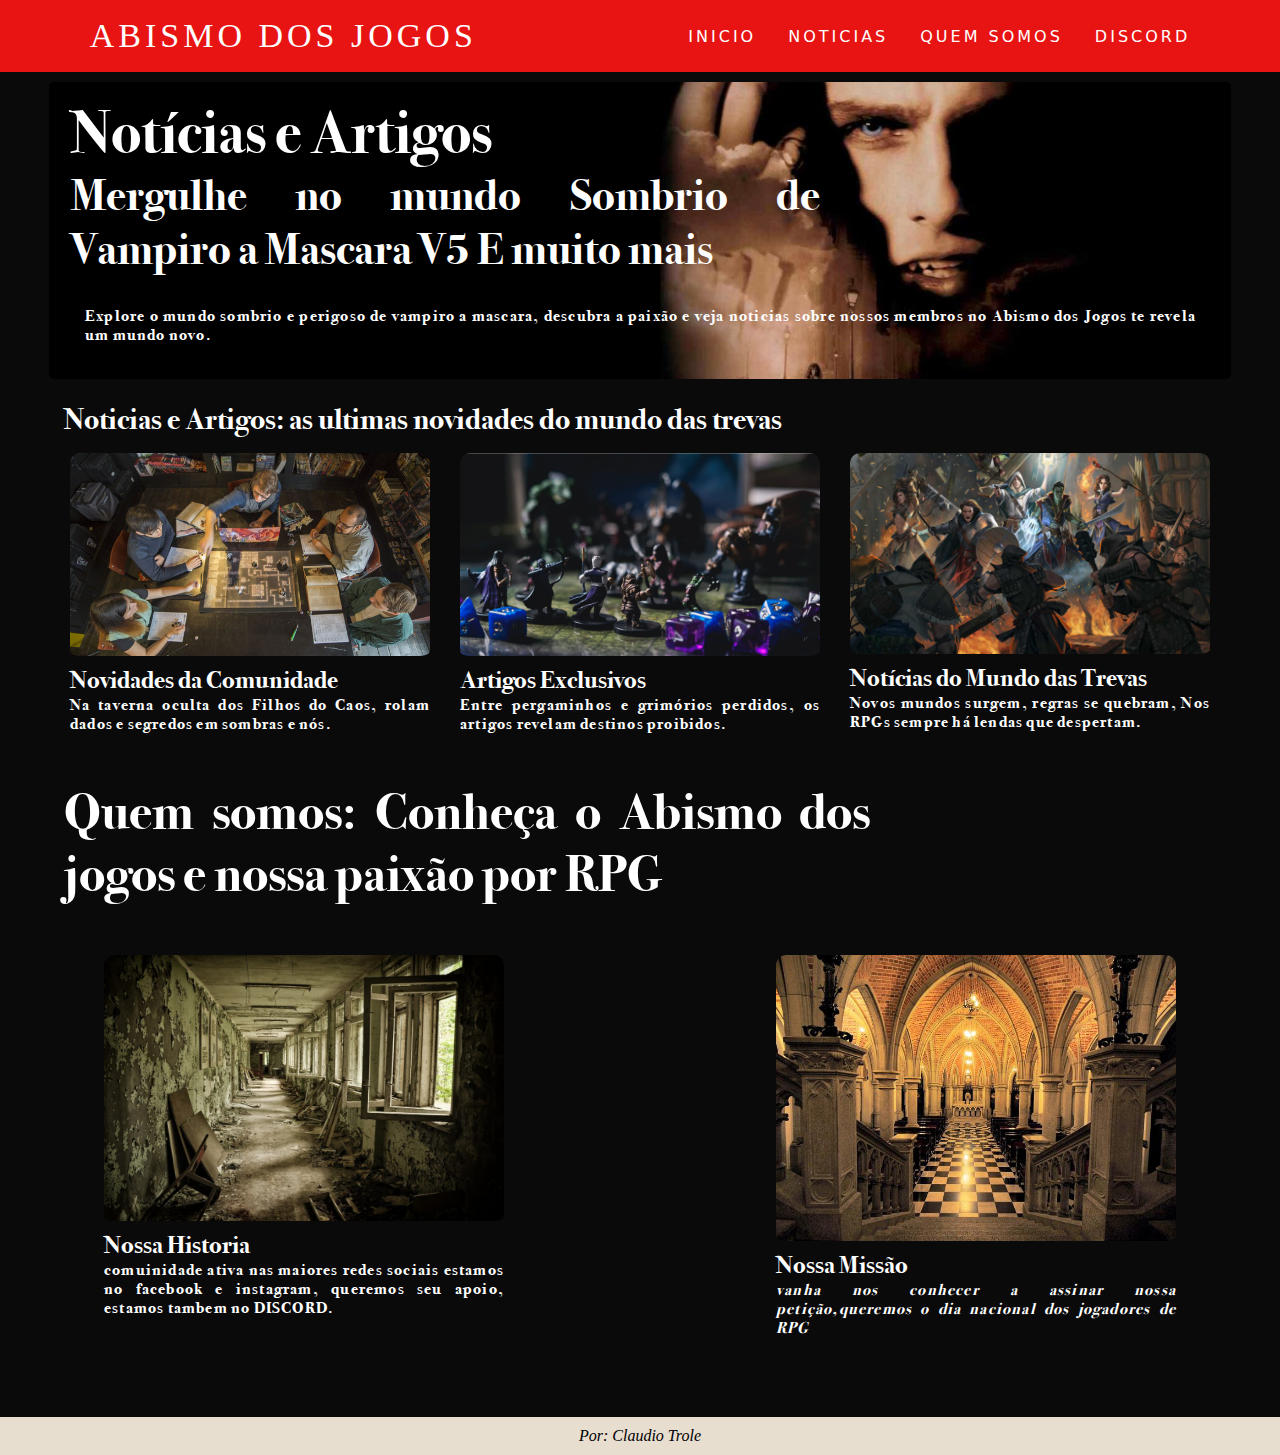
==== commit 95626e2c: "Update index.html" ====
--- a/index.html
+++ b/index.html
@@ -21,7 +21,7 @@
 
             <ul class="nav-list menuzin">
                 <li>
-                    <a href="index.html"  target="_blank">INICIO</a>
+                    <a href="https://claudiotrole.github.io/mesa/"  target="_blank">INICIO</a>
                 </li>
                 <li>
                     <a href="https://br.pinterest.com/pin/109916047149029076/" target="_blank">NOTICIAS</a>
@@ -79,7 +79,7 @@
                 <h4>Notícias do Mundo das Trevas</h4>
                 <p> 
                     Novos mundos surgem, regras se quebram,
-                   Nos RPGs, sempre há lendas que despertam.
+                   Nos RPGs sempre há lendas que despertam.
                 </p>
             </div>
         </div>
@@ -98,7 +98,7 @@
             <h4>Nossa Historia</h4>
             <p> 
                 comuinidade ativa nas maiores redes sociais
-                vamos no facebook ou instagram, queremos seu apoio
+                estamos no facebook e instagram, queremos seu apoio,
                 estamos tambem no DISCORD.
             </p>
         </div>
@@ -106,7 +106,7 @@
             <img src="imagens/igreja.jpg" alt="">
             <h4>Nossa Missão</h4>
             <p> <i>
-                vanha nos conhecer a assinar nossa petição,queremos o dia nacionados jogadores de RPG
+                vanha nos conhecer a assinar nossa petição,queremos o dia nacional dos jogadores de RPG
             </i></p>
         </div>
     </div>
